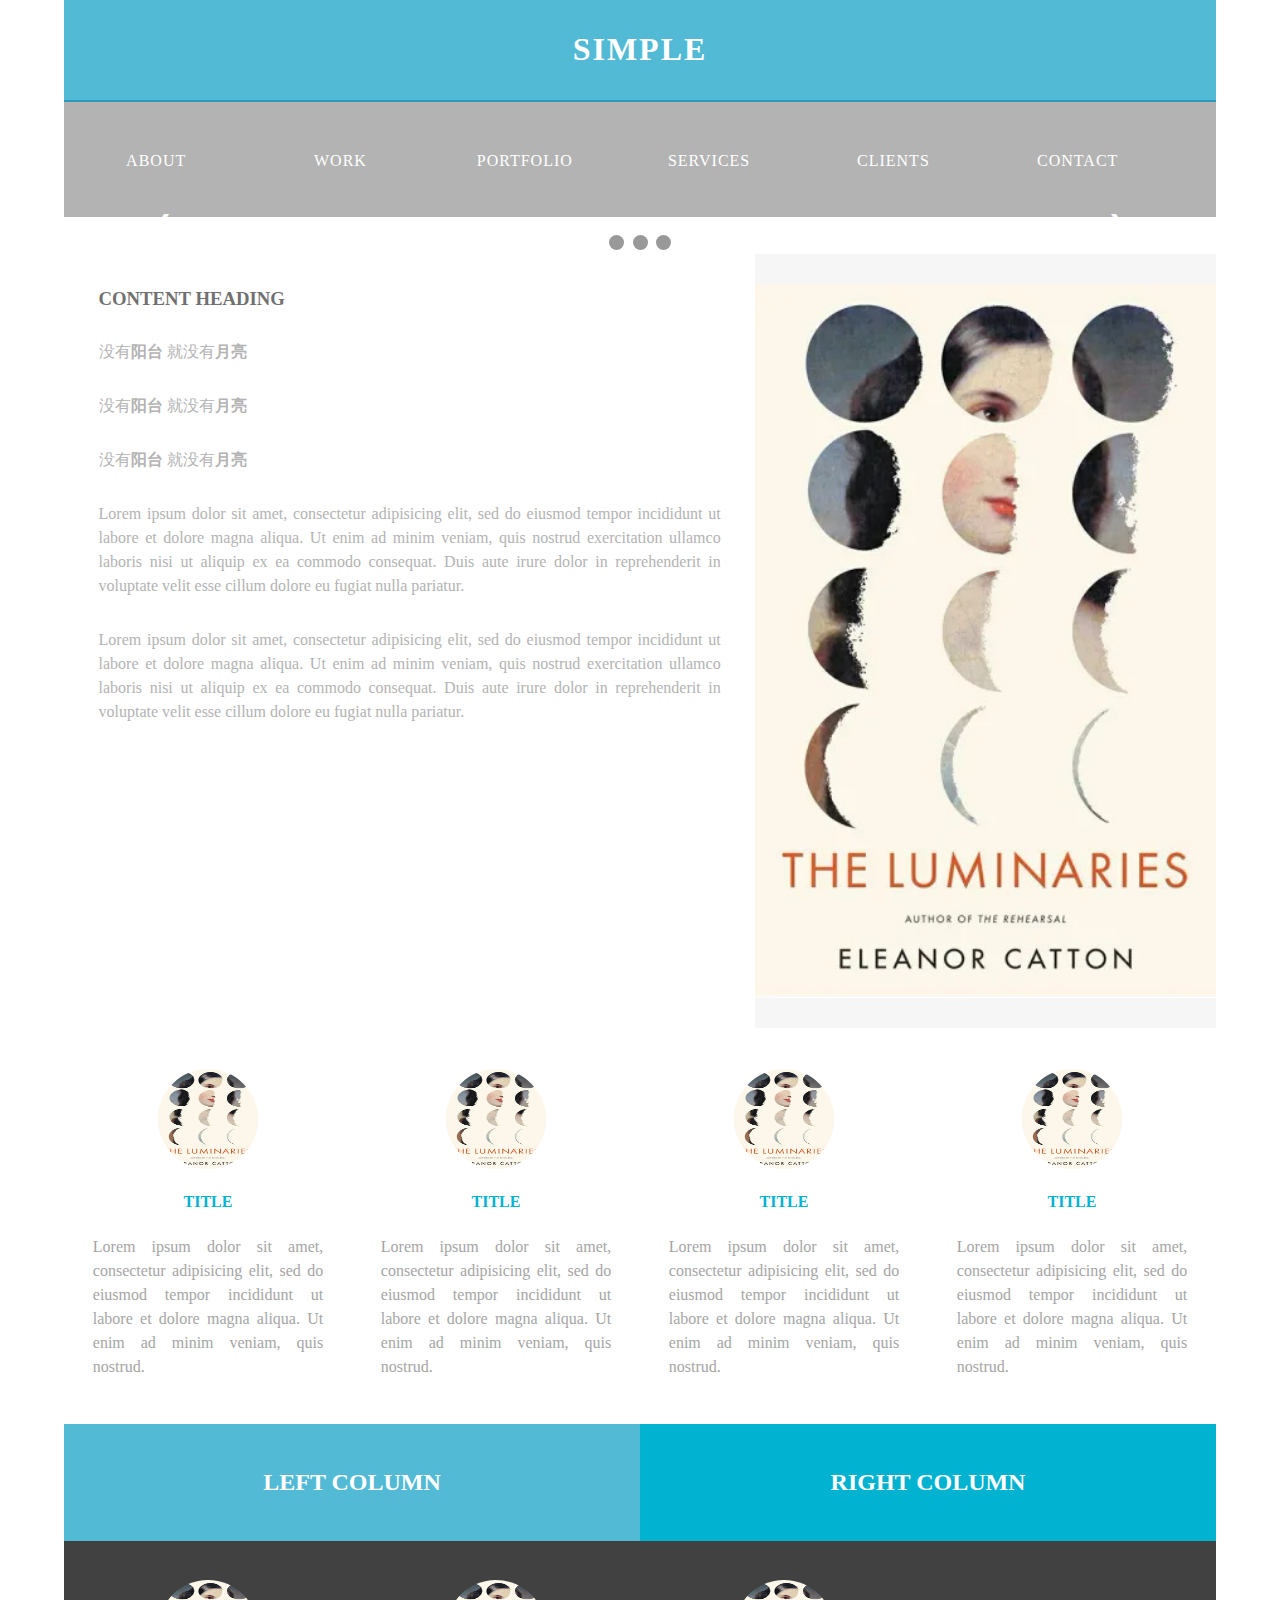
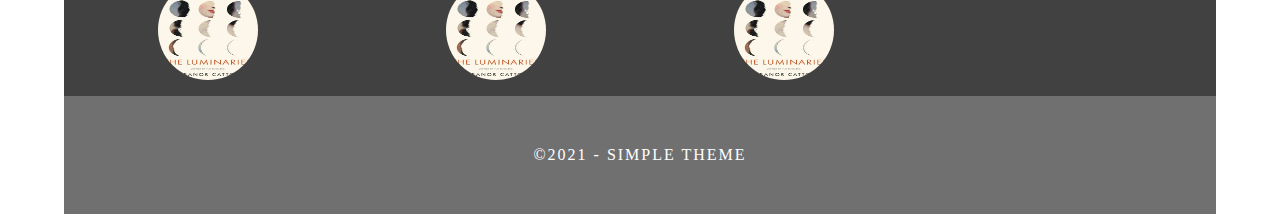
==== index.html @ 64b44d2b "更新网页架构及测试图片幻灯片" ====
<!doctype html>
<html>
<head>
<script src="scripts/script1.js" type="text/javascript"></script>
<link href="styles/style1.css" rel="stylesheet" type="text/css"/>
<link href="styles/style4.css" rel="stylesheet" type="text/css"/>
<meta charset="UTF-8">
<meta http-equiv="X-UA-Compatible" content="IE=edge">
<meta name="viewport" content="width=device-width, initial-scale=1">
<title>Simple Theme</title>
<link href="file:///Macintosh HD/Users/isabellazhong/Library/Application Support/Adobe/Dreamweaver 2021/en_GB/Configuration/Temp/Assets/eam23ec34aa.TMP/css/multiColumnTemplate.css" rel="stylesheet" type="text/css">
<!-- HTML5 shim and Respond.js for IE8 support of HTML5 elements and media queries -->
<!-- WARNING: Respond.js doesn't work if you view the page via file:// -->
<!--[if lt IE 9]>
      <script src="https://oss.maxcdn.com/html5shiv/3.7.2/html5shiv.min.js"></script>
      <script src="https://oss.maxcdn.com/respond/1.4.2/respond.min.js"></script>
    <![endif]-->
</head>
<body>
<div class="container">
  <header>
    <div class="primary_header">
      <h1 class="title"> SIMPLE</h1>
    </div>
    <nav class="secondary_header" id="menu">
      <ul>
        <li>ABOUT</li>
        <li>WORK</li>
        <li>PORTFOLIO</li>
        <li>SERVICES</li>
        <li>CLIENTS</li>
        <li>CONTACT</li>
      </ul>
    </nav>
    <div class="slideshow-container">
      <div class="mySlides fade">
        <div class="numbertext">1 / 3</div>
        <img src="images/Lunar.jpg" style="width:100%">
        <div class="text">London, Ebgland</div>
      </div>
      <div class="mySlides fade">
        <div class="numbertext">2 / 3</div>
        <img src="images/信.jpg" style="width:100%">
        <div class="text">Sunset in Romania</div>
      </div>
      <div class="mySlides fade">
        <div class="numbertext">3 / 3</div>
        <img src="images/雪山.jpg" style="width:100%">
        <div class="text">New York, USA</div>
      </div>
      <a class="prev" onclick="plusSlides(-1)">&#10094;</a>
      <a class="next" onclick="plusSlides(1)">&#10095;</a>
    </div>
    <br>
    <div style="text-align:center">
      <span class="dot" onclick="currentSlide(1)"></span>
      <span class="dot" onclick="currentSlide(2)"></span>
      <span class="dot" onclick="currentSlide(3)"></span>
    </div>

  </header>
  <section>
    <h2 class="noDisplay">Main Content</h2>
    <article class="left_article">
      <h3>content heading</h3>
      <p>没有<strong>阳台</strong> 就没有<strong>月亮</strong></p>
      <p>没有<strong>阳台</strong> 就没有<strong>月亮</strong></p>
      <p>没有<strong>阳台</strong> 就没有<strong>月亮</strong></p>
      <p>Lorem ipsum dolor sit amet, consectetur adipisicing elit, sed do eiusmod tempor incididunt ut labore et dolore magna aliqua. Ut enim ad minim veniam, quis nostrud exercitation ullamco laboris nisi ut aliquip ex ea commodo consequat. Duis aute irure dolor in reprehenderit in voluptate velit esse cillum dolore eu fugiat nulla pariatur.</p>
      <p>Lorem ipsum dolor sit amet, consectetur adipisicing elit, sed do eiusmod tempor incididunt ut labore et dolore magna aliqua. Ut enim ad minim veniam, quis nostrud exercitation ullamco laboris nisi ut aliquip ex ea commodo consequat. Duis aute irure dolor in reprehenderit in voluptate velit esse cillum dolore eu fugiat nulla pariatur.</p>
    </article>
    <aside class="right_article"><img src="images/Lunar.jpg" alt="" width="400" height="200" class="placeholder"/> </aside>
  </section>
  <div class="row">
    <div class="columns">
      <p class="thumbnail_align"> <img src="images/Lunar.jpg" alt="" class="thumbnail"/> </p>
      <h4>TITLE</h4>
      <p>Lorem ipsum dolor sit amet, consectetur adipisicing elit, sed do eiusmod tempor incididunt ut labore et dolore magna aliqua. Ut enim ad minim veniam, quis nostrud.</p>
    </div>
    <div class="columns">
      <p class="thumbnail_align"> <img src="images/Lunar.jpg" alt="" class="thumbnail"/> </p>
      <h4>TITLE</h4>
      <p>Lorem ipsum dolor sit amet, consectetur adipisicing elit, sed do eiusmod tempor incididunt ut labore et dolore magna aliqua. Ut enim ad minim veniam, quis nostrud.</p>
    </div>
    <div class="columns">
      <p class="thumbnail_align"> <img src="images/Lunar.jpg" alt="" class="thumbnail"/> </p>
      <h4>TITLE</h4>
      <p>Lorem ipsum dolor sit amet, consectetur adipisicing elit, sed do eiusmod tempor incididunt ut labore et dolore magna aliqua. Ut enim ad minim veniam, quis nostrud.</p>
    </div>
    <div class="columns">
      <p class="thumbnail_align"> <img src="images/Lunar.jpg" alt="" class="thumbnail"/> </p>
      <h4>TITLE</h4>
      <p>Lorem ipsum dolor sit amet, consectetur adipisicing elit, sed do eiusmod tempor incididunt ut labore et dolore magna aliqua. Ut enim ad minim veniam, quis nostrud.</p>
    </div>
  </div>
  <div class="row blockDisplay">
    <div class="column_half left_half">
      <h2 class="column_title">LEFT COLUMN</h2>
    </div>
    <div class="column_half right_half">
      <h2 class="column_title">RIGHT COLUMN</h2>
    </div>
  </div>
  <div class="social">
    <p class="images/Lunar.jpg" width="100" alt="" class="thumbnail"/></p>
    <p class="social_icon"><img src="images/Lunar.jpg" width="100" alt="" class="thumbnail"/></p>
    <p class="social_icon"><img src="images/Lunar.jpg" width="100" alt="" class="thumbnail"/></p>
    <p class="social_icon"><img src="images/Lunar.jpg" width="100" alt="" class="thumbnail"/></p>
  </div>
  <footer class="secondary_header footer">
    <div class="copyright">&copy;2021 - <strong>SIMPLE Theme</strong></div>
  </footer>
</div>
</body>
</html>
---- styles/style1.css ----
@charset "UTF-8";
.container {
	background-color: #FFFFFF;
	width: 90%;
	margin-left: auto;
	margin-right: auto;
	border-bottom-width: 0px;
	padding-left: 0px;
	padding-top: 0px;
	padding-right: 0px;
	padding-bottom: 0px;
}
.row {
	width: 100%;
	margin-top: 0px;
	margin-right: 0px;
	margin-bottom: 0px;
	margin-left: 0px;
	padding-top: 0px;
	padding-right: 0px;
	padding-bottom: 0px;
	padding-left: 0px;
	display: inline-block
}
.row.blockDisplay {
	display: block;
}
.column_half {
	width: 50%;
	float: left;
	margin-top: 0px;
}
.columns {
	width: 25%;
	float: left;
	font-family: "Source Sans Pro";
	color: #A5A5A5;
	line-height: 24px;
	padding-top: 10px;
	padding-bottom: 10px;
	text-align: justify;
	margin-top: 15px;
	margin-bottom: 15px;
	padding-left: 0px;
	padding-right: 0px;
	margin-left: 0px;
	margin-right: 0px;
}
.row .columns p {
	padding-left: 10%;
	padding-right: 10%;
}
.container .columns h4 {
	text-align: center;
	color: #01B2D1;
}
.primary_header {
	width: 100%;
	background-color: #52bad5;
	padding-top: 10px;
	padding-bottom: 10px;
	clear: left;
	border-bottom: 2px solid #2C9AB7;
}
.secondary_header {
	width: 100%;
	padding-top: 50px;
	padding-bottom: 50px;
	background-color: #B3B3B3;
	clear: left;
}
.container .secondary_header ul {
	margin-top: 0%;
	margin-right: auto;
	margin-bottom: 0px;
	margin-left: auto;
	padding-top: 0px;
	padding-right: 0px;
	padding-bottom: 15px;
	padding-left: 0px;
	width: 100%;
}
.secondary_header ul li {
	list-style: none;
	float: left;
	margin-right: auto;
	margin-top: 0px;
	font-family: "Source Sans Pro";
	font-weight: normal;
	color: #FFFFFF;
	letter-spacing: 1px;
	margin-left: auto;
	text-align: center;
	width: 16%;
	transition: all 0.3s linear;
}
.secondary_header ul li:hover {
	color: #717070;
	cursor: pointer;
}
.left_article {
	background-color: #FFFFFF;
	width: 60%;
	float: left;
	font-family: "Source Sans Pro";
	color: #343434;
	padding-bottom: 15px;
}
.noDisplay {
	display: none;
}
.container .left_article h3 {
	padding-left: 5%;
	padding-right: 5%;
	margin-top: 5%;
	color: #717070;
	font-weight: bold;
	text-transform: uppercase;
}
.container .left_article p {
	padding-left: 5%;
	padding-right: 5%;
	text-align: justify;
	line-height: 24px;
	margin-top: 30px;
	margin-bottom: 15px;
	color: #B3B3B3;
}
.right_article {
	width: 40%;
	float: left;
	background-color: #F6F6F6;
}
.container .right_article ul {
	margin-top: 0px;
	margin-right: 0px;
	margin-bottom: 0px;
	margin-left: 0px;
	padding-top: 0px;
	padding-right: 0px;
	padding-bottom: 0px;
	padding-left: 0px;
}
.right_article ul li {
	font-family: "Source Sans Pro";
	list-style: none;
	text-align: center;
	background-color: #B3B3B3;
	width: 90%;
	margin-left: auto;
	margin-right: auto;
	margin-top: 10px;
	margin-bottom: 10px;
	padding-top: 15px;
	padding-bottom: 15px;
	color: #FFFFFF;
	font-weight: bold;
	border-radius: 0px;
	transition: all 0.3s linear;
	border-left: 5px solid #717070;
}
.right_article ul li:hover {
	background-color: #717070;
	cursor: pointer;
}
.footer {
	background-color: #717070;
}
.title {
	font-weight: bold;
	font-style: normal;
	font-family: "Source Sans Pro";
	text-align: center;
	color: #FFFFFF;
	letter-spacing: 2px;
}
.placeholder {
	/* [disabled]max-width: 400px;
*/
	/* [disabled]max-height: 200px;
*/
	width: 100%;
	padding-top: 30px;
	/* [disabled]padding-left: 19px;
*/
	padding-bottom: 30px;
	height: 100%;
}
.left_half {
	background-color: #52BAD5;
}
.container .column_half.left_half h2 {
	color: #FFFFFF;
	font-family: "Source Sans Pro";
	text-align: center;
}
.right_half {
	background-color: #01B2D1;
	color: #FFFFFF;
	font-family: "Source Sans Pro";
	text-align: center;
	font-weight: bold;
}
.column_title {
	padding-top: 25px;
	padding-bottom: 25px;
}
.copyright {
	text-align: center;
	background-color: #717070;
	color: #FFFFFF;
	text-transform: uppercase;
	font-weight: lighter;
	letter-spacing: 2px;
	border-top-width: 2px;
	font-family: "Source Sans Pro";
}
body {
	margin-top: 0px;
	margin-right: 0px;
	margin-bottom: 0px;
	margin-left: 0px;
}

@media (max-width: 320px) {
.secondary_header ul li {
	float: none;
	margin-top: 28px;
	margin-left: 0px;
	width: 100%;
}
.container .secondary_header ul {
	margin-top: 0px;
	margin-right: 0px;
	margin-bottom: 0px;
	margin-left: 0px;
	padding-top: 0px;
	padding-right: 0px;
	padding-bottom: 0px;
	padding-left: 0px;
	height: auto;
	width: 100%;
	text-align: center;
}
.secondary_header {
	margin-top: 0px;
	margin-right: 0px;
	margin-bottom: 0px;
	margin-left: 0px;
	padding-top: 1px;
	padding-bottom: 40px;
}
.left_article {
	width: 100%;
	height: auto;
}
.right_article {
	width: 100%;
	height: auto;
}
.placeholder {
	width: 100%;
	margin-top: 22PX;
	margin-right: 0px;
	margin-bottom: 22PX;
	margin-left: 0px;
	padding-top: 0px;
	padding-right: 0px;
	padding-bottom: 0px;
	padding-left: 0px;
	max-width: 400px;
	max-height: 200px;
	height: auto;
}
.columns {
	width: 100%;
	margin-top: 0px;
	margin-right: 0px;
	margin-bottom: 0px;
	margin-left: 0px;
	padding-top: 0PX;
	padding-right: 0PX;
	padding-bottom: 0PX;
	padding-left: 0PX;
}
.columns p {
	padding-left: 10px;
	padding-right: 10px;
}
.column_half.left_half {
	width: 100%;
}
.column_half.right_half {
	width: 100%;
}
.copyright {
	padding-top: 25px;
	padding-bottom: 0px;
	margin-bottom: 0px;
}
.container .left_article h3 {
	margin-top: 30px;
}
.social .social_icon img {
	width: 80%;
}
.container .secondary_header {
}
}

@media (min-width: 321px) and (max-width: 768px) {
.secondary_header ul li {
	float: none;
	margin-top: 28px;
	margin-left: 0px;
	width: 100%;
}
.container .secondary_header ul {
	margin-top: 0px;
	margin-right: 0px;
	margin-bottom: 0px;
	margin-left: 0px;
	padding-top: 0px;
	padding-right: 0px;
	padding-bottom: 0px;
	padding-left: 0px;
	height: auto;
	width: 100%;
	text-align: center;
}
.secondary_header {
	margin-top: 0px;
	margin-right: 0px;
	margin-bottom: 0px;
	margin-left: 0px;
	padding-top: 1px;
	padding-bottom: 40px;
}
.left_article {
	width: 100%;
	height: auto;
}
.right_article {
	width: 100%;
	height: auto;
	padding-bottom: 25px;
}
.placeholder {
	margin-top: 0px;
	margin-right: 0px;
	margin-bottom: 0px;
	margin-left: 0px;
	padding-top: 0px;
	padding-right: 0px;
	padding-bottom: 0px;
	padding-left: 0px;
	width: 100%;
	max-width: 100%;
	height: auto;
	max-height: 100%;
}
.columns {
	width: 100%;
	margin-top: 6px;
	margin-right: 0px;
	margin-bottom: 6px;
	margin-left: 0px;
	padding-top: 0px;
	padding-right: 0px;
	padding-bottom: 0px;
	padding-left: 0px;
}
.columns p {
	padding-left: 14px;
	padding-right: 14px;
}
.column_half.left_half {
	width: 100%;
}
.column_half.right_half {
	width: 100%;
}
}

@media (min-width: 769px) and (max-width: 1000px) {
.secondary_header {
	overflow: auto;
	padding-top: 30px;
	padding-bottom: 30px;
}
.secondary_header ul li {
	margin-top: 10px;
	margin-right: 7%;
	margin-bottom: 10px;
	margin-left: 7%;
}
.left_article {
	height: auto;
}
.right_article {
	height: auto;
	padding-bottom: 27px;
}
.placeholder {
	width: 100%;
	margin-left: 0px;
	margin-right: 0px;
	padding-left: 0px;
	padding-right: 0px;
}
.columns {
	width: 50%;
	float: left;
	padding-left: 0px;
	padding-top: 0px;
	padding-right: 0px;
	padding-bottom: 0px;
}
.container .columns p {
	padding-left: 25px;
	padding-right: 25px;
}
}

@media (min-width: 1001px) {
}
.thumbnail {
	width: 100px;
	border-radius: 200px;
	height: 100px;
	margin-left: auto;
}
.thumbnail_align {
	text-align: center;
}
.social {
	text-align: center;
	margin-right: 0px;
	margin-bottom: 0px;
	margin-left: 0px;
	width: 100%;
	background-color: #414141;
	clear: both;
	overflow: auto;
}
.social_icon {
	width: 25%;
	text-align: center;
	float: left;
	transition: all 0.3s linear;
	line-height: 0px;
	padding-top: 7px;
}
.container .social .social_icon:hover {
	cursor: pointer;
	opacity: 0.5;
}
#menu {
}
---- styles/style4.css ----
* {
    box-sizing: border-box;
}
  body {
    font-family: Verdana, sans-serif;
    margin: 0
  }
  .mySlides {
    display: none
  }
  img {
    vertical-align: middle;
  }
  .slideshow-container {
    max-width: 1000px;
    position: relative;
    margin: auto;
  }
  /* Next & previous buttons */
  .prev,
  .next {
    cursor: pointer;
    position: absolute;
    top: 50%;
    width: auto;
    padding: 16px;
    margin-top: -22px;
    color: white;
    font-weight: bold;
    font-size: 18px;
    transition: 0.6s ease;
    border-radius: 0 3px 3px 0;
    user-select: none;
  }
  /* Position the "next button" to the right */
  .next {
    right: 0;
    border-radius: 3px 0 0 3px;
  }
  /* On hover, add a black background color with a little bit see-through */
  .prev:hover,
  .next:hover {
    background-color: rgba(0, 0, 0, 0.8);
  }
  /* Caption text */
  .text {
    color: #ffffff;
    font-size: 15px;
    padding: 8px 12px;
    position: absolute;
    bottom: 8px;
    width: 100%;
    text-align: center;
  }
  /* Number text (1/3 etc) */
  .numbertext {
    color: #ffffff;
    font-size: 12px;
    padding: 8px 12px;
    position: absolute;
    top: 0;
  }
  /* The dots/bullets/indicators */
  .dot {
    cursor: pointer;
    height: 15px;
    width: 15px;
    margin: 0 2px;
    background-color: #999999;
    border-radius: 50%;
    display: inline-block;
    transition: background-color 0.6s ease;
  }
  .active,
  .dot:hover {
    background-color: #111111;
  }
  /* Fading animation */
  .fade {
    -webkit-animation-name: fade;
    -webkit-animation-duration: 1.5s;
    animation-name: fade;
    animation-duration: 1.5s;
  }
  @-webkit-keyframes fade {
    from {
      opacity: .4
    }
    to {
      opacity: 1
    }
  }
  @keyframes fade {
    from {
      opacity: .4
    }
    to {
      opacity: 1
    }
  }
  /* On smaller screens, decrease text size */
  @media only screen and (max-width: 300px) {
    .prev,
    .next,
    .text {
      font-size: 11px
    }
  }
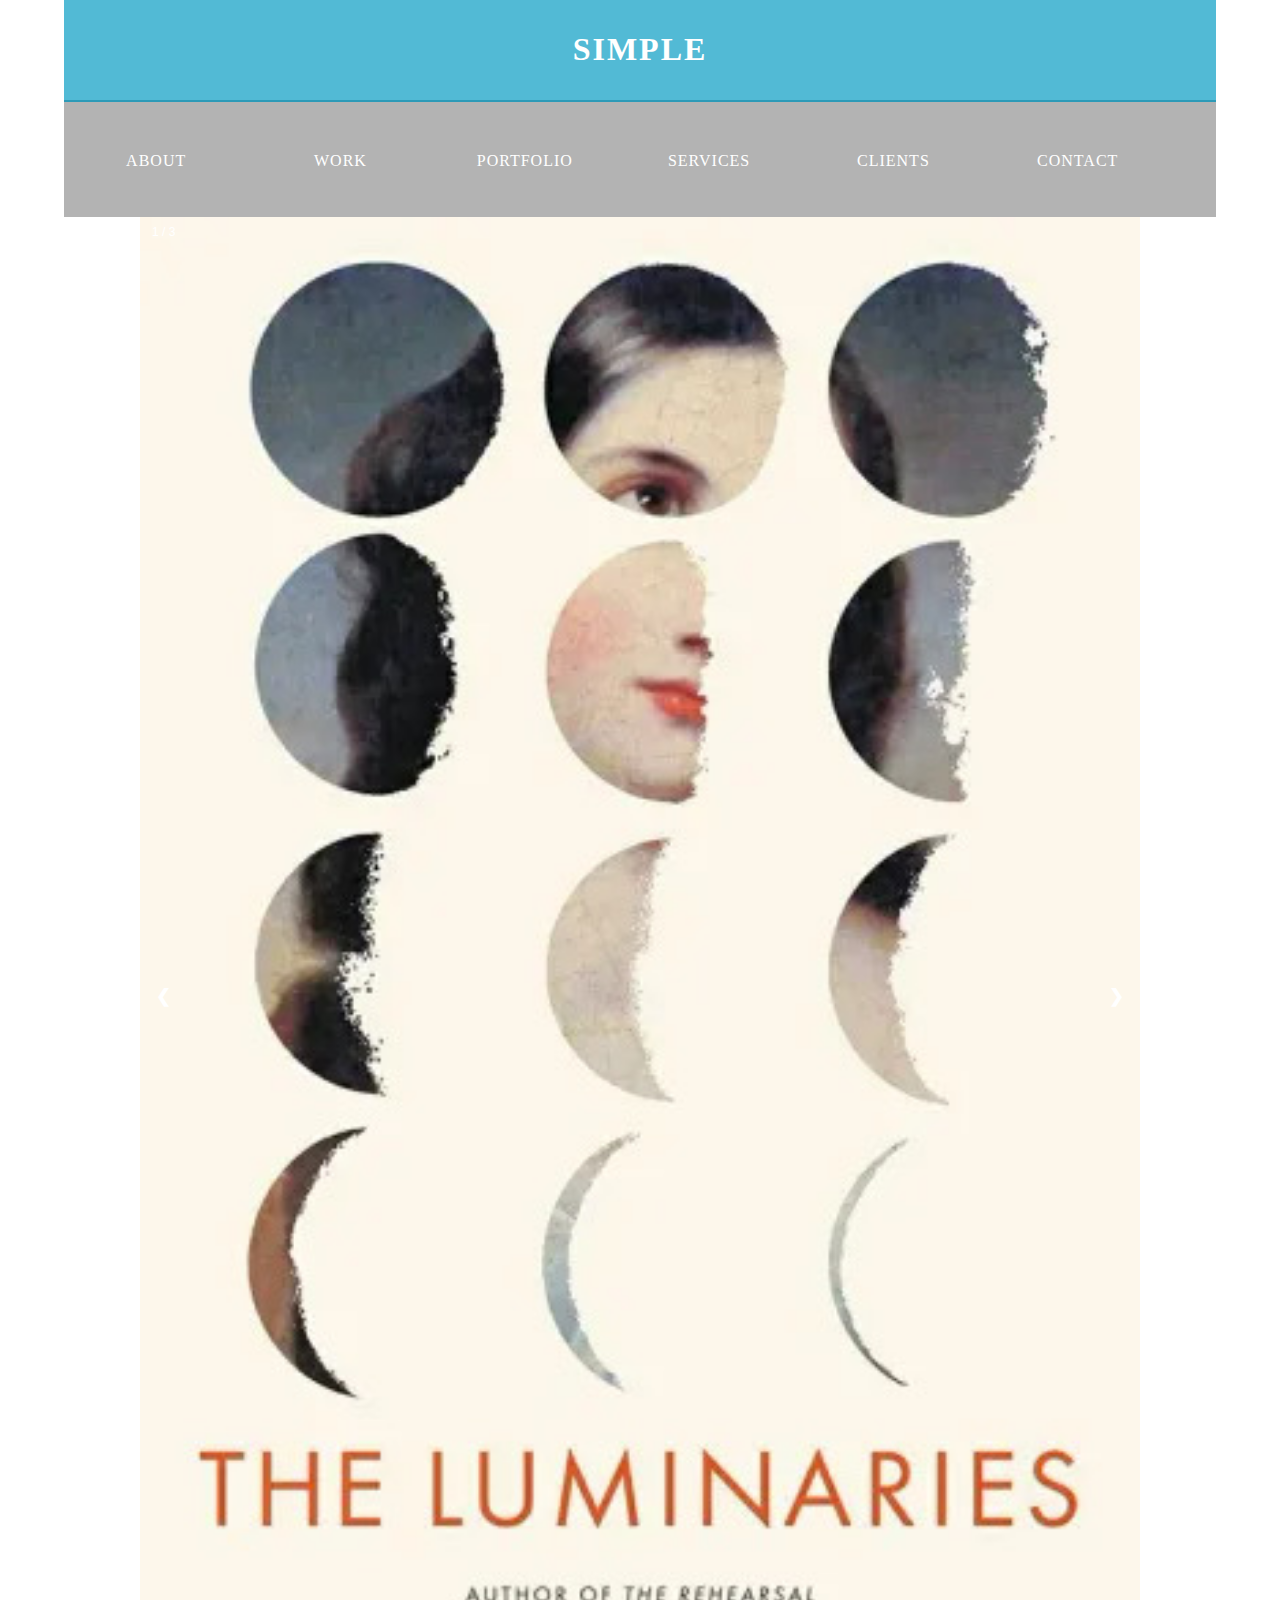
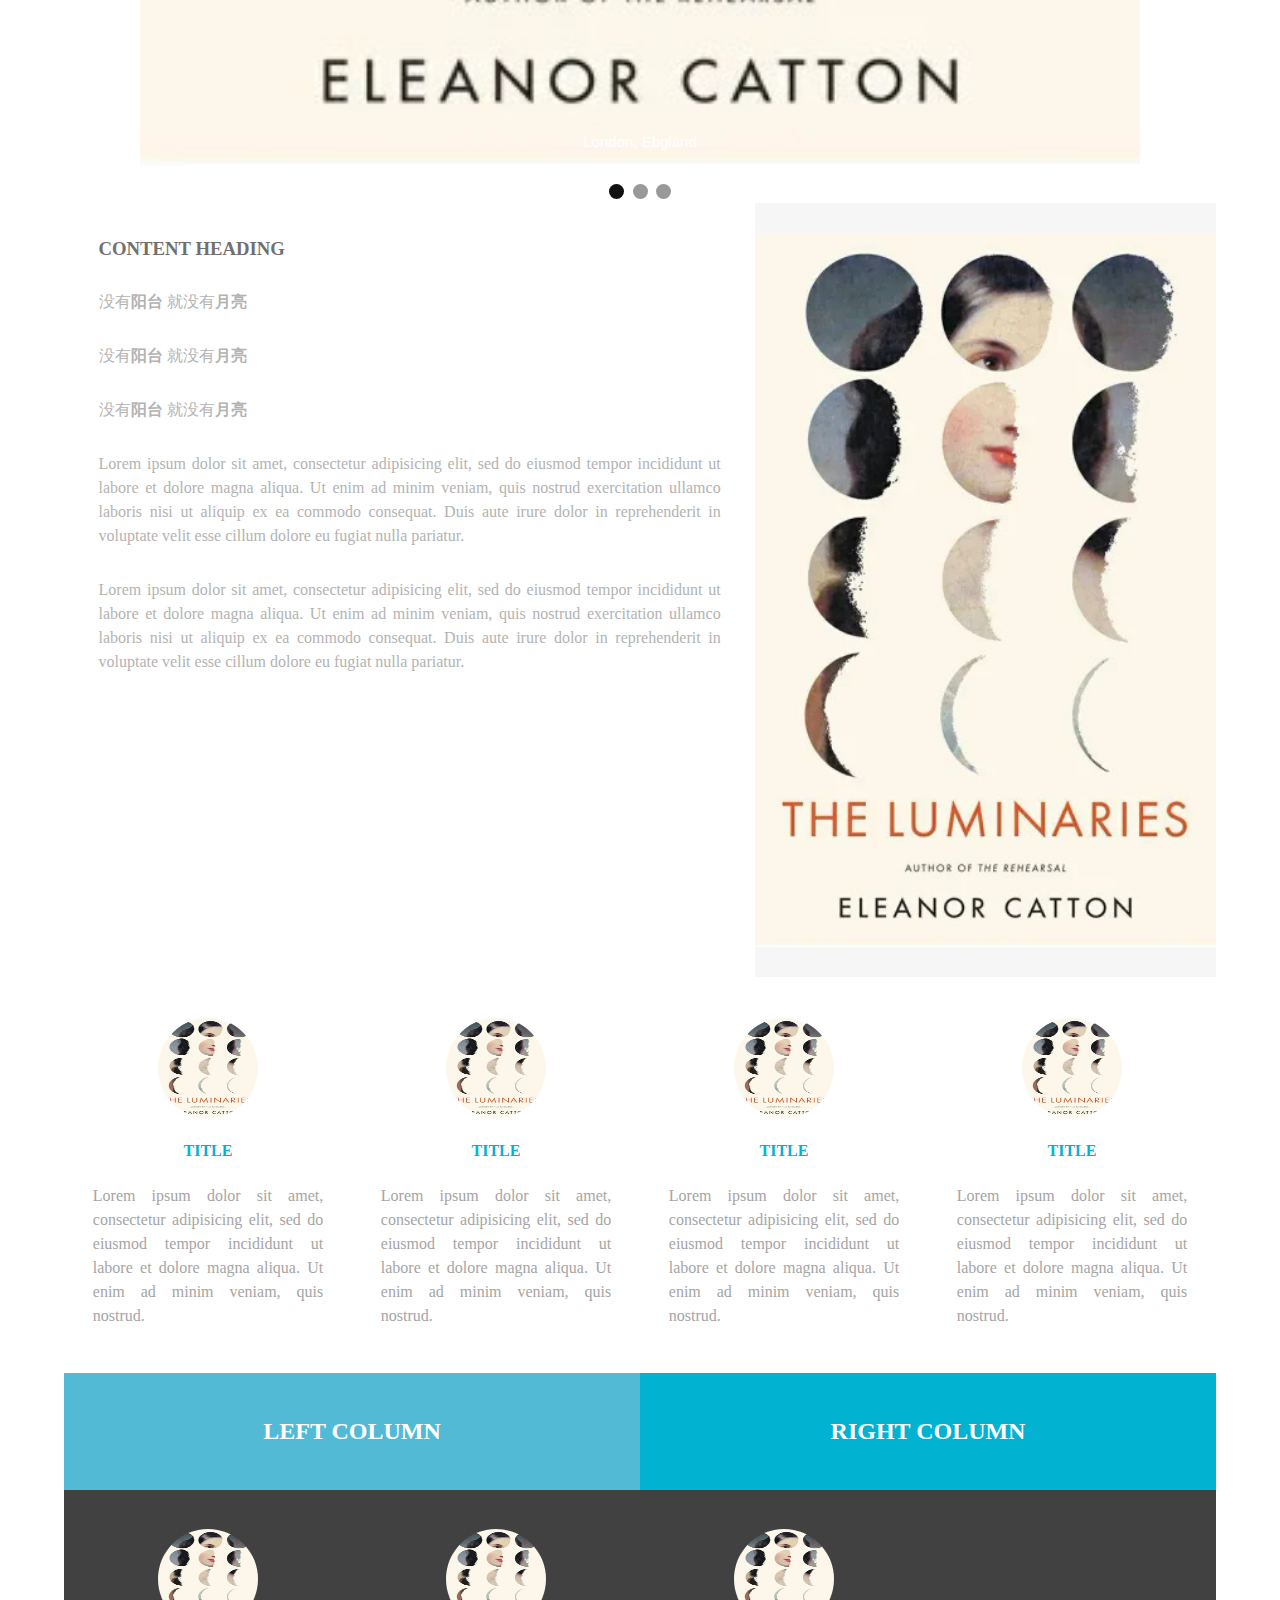
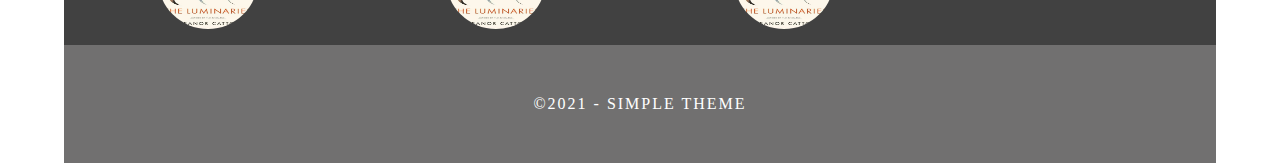
==== commit e1a24aa3: "java脚本加载顺序调整" ====
--- a/index.html
+++ b/index.html
@@ -1,7 +1,6 @@
 <!doctype html>
 <html>
 <head>
-<script src="scripts/script1.js" type="text/javascript"></script>
 <link href="styles/style1.css" rel="stylesheet" type="text/css"/>
 <link href="styles/style4.css" rel="stylesheet" type="text/css"/>
 <meta charset="UTF-8">
@@ -57,7 +56,7 @@
       <span class="dot" onclick="currentSlide(2)"></span>
       <span class="dot" onclick="currentSlide(3)"></span>
     </div>
-
+    <script src="scripts/script1.js" type="text/javascript"></script>
   </header>
   <section>
     <h2 class="noDisplay">Main Content</h2>
